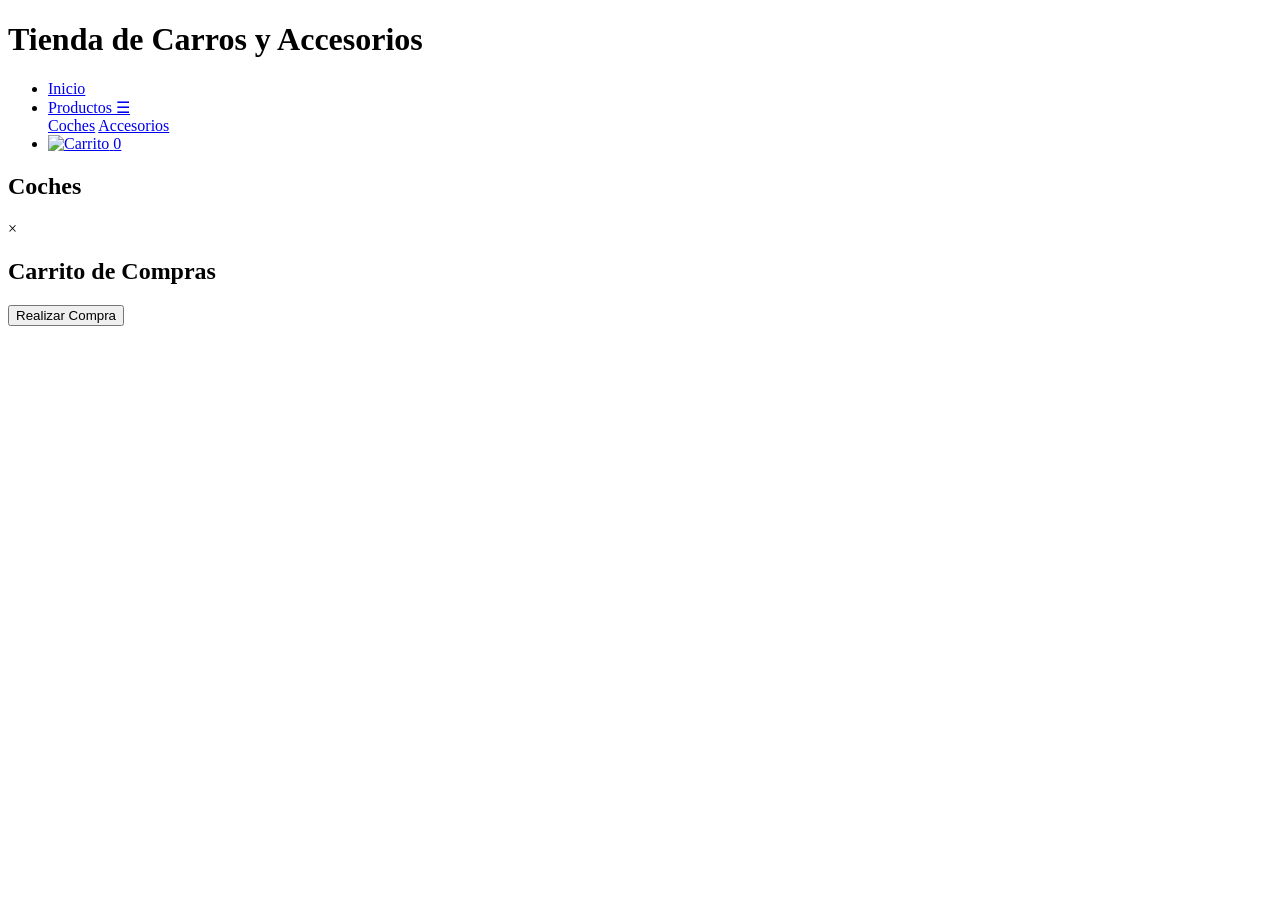
==== productos.html @ 17a65bcd "Add files via upload" ====
<!DOCTYPE html>
<html lang="es">
<head>
  <meta charset="UTF-8">
  <title>Productos</title>
  <link rel="stylesheet" href="css/styles.css">
</head>
<body>
  <header>
    <h1>Tienda de Carros y Accesorios</h1>
    <nav>
      <ul>
        <li><a href="shopping.html">Inicio</a></li>
        <li class="dropdown">
          <a href="#" id="productsDropdown">Productos &#9776;</a>
          <div class="dropdown-content">
            <a href="#" id="cochesLink">Coches</a>
            <a href="#" id="accesoriosLink">Accesorios</a>
          </div>
        </li>
        <li>
          <a href="#" id="cartLink">
            <img src="ruta-de-la-imagen-carrito.png" alt="Carrito" class="cart-icon">
            <span id="cartCount" class="cart-count">0</span>
          </a>
        </li>
      </ul>
    </nav>
  </header>
  
  <main>
    <section id="categoria">
      <h2 id="categoryTitle">Coches</h2>
      <div class="products-container"></div>
    </section>
  </main>

  <!-- Modal del carrito -->
  <div id="cartModal" class="modal">
    <div class="modal-content">
      <span class="close">&times;</span>
      <h2>Carrito de Compras</h2>
      <div class="cart-container"></div>
      <button id="purchaseBtn">Realizar Compra</button>
    </div>
  </div>

  <script src="js/cart.js"></script>
  <script>
    document.addEventListener("DOMContentLoaded", () => {
      loadProducts();
      displayProductsCategory();
      displayCart();
      updateCartCount();

      const dropdown = document.querySelector(".dropdown-content");
      document.getElementById("productsDropdown").onclick = e => {
        e.preventDefault();
        dropdown.style.display = dropdown.style.display === "block" ? "none" : "block";
      };

      document.getElementById("cochesLink").onclick = e => {
        e.preventDefault();
        currentCategory = "coches";
        displayProductsCategory();
        dropdown.style.display = "none";
      };

      document.getElementById("accesoriosLink").onclick = e => {
        e.preventDefault();
        currentCategory = "accesorios";
        displayProductsCategory();
        dropdown.style.display = "none";
      };

      const modal = document.getElementById("cartModal");
      document.getElementById("cartLink").onclick = e => {
        e.preventDefault();
        modal.style.display = "block";
        displayCart();
      };
      document.querySelector(".modal-content .close").onclick = () => modal.style.display = "none";
      window.onclick = e => { if (e.target == modal) modal.style.display = "none"; };

      document.getElementById("purchaseBtn").onclick = () => {
        if (cart.length > 0) {
          alert("¡Compra realizada con éxito!");
          cart = [];
          displayCart();
          updateCartCount();
        } else {
          alert("Tu carrito está vacío.");
        }
      };
    });
  </script>
</body>
</html>
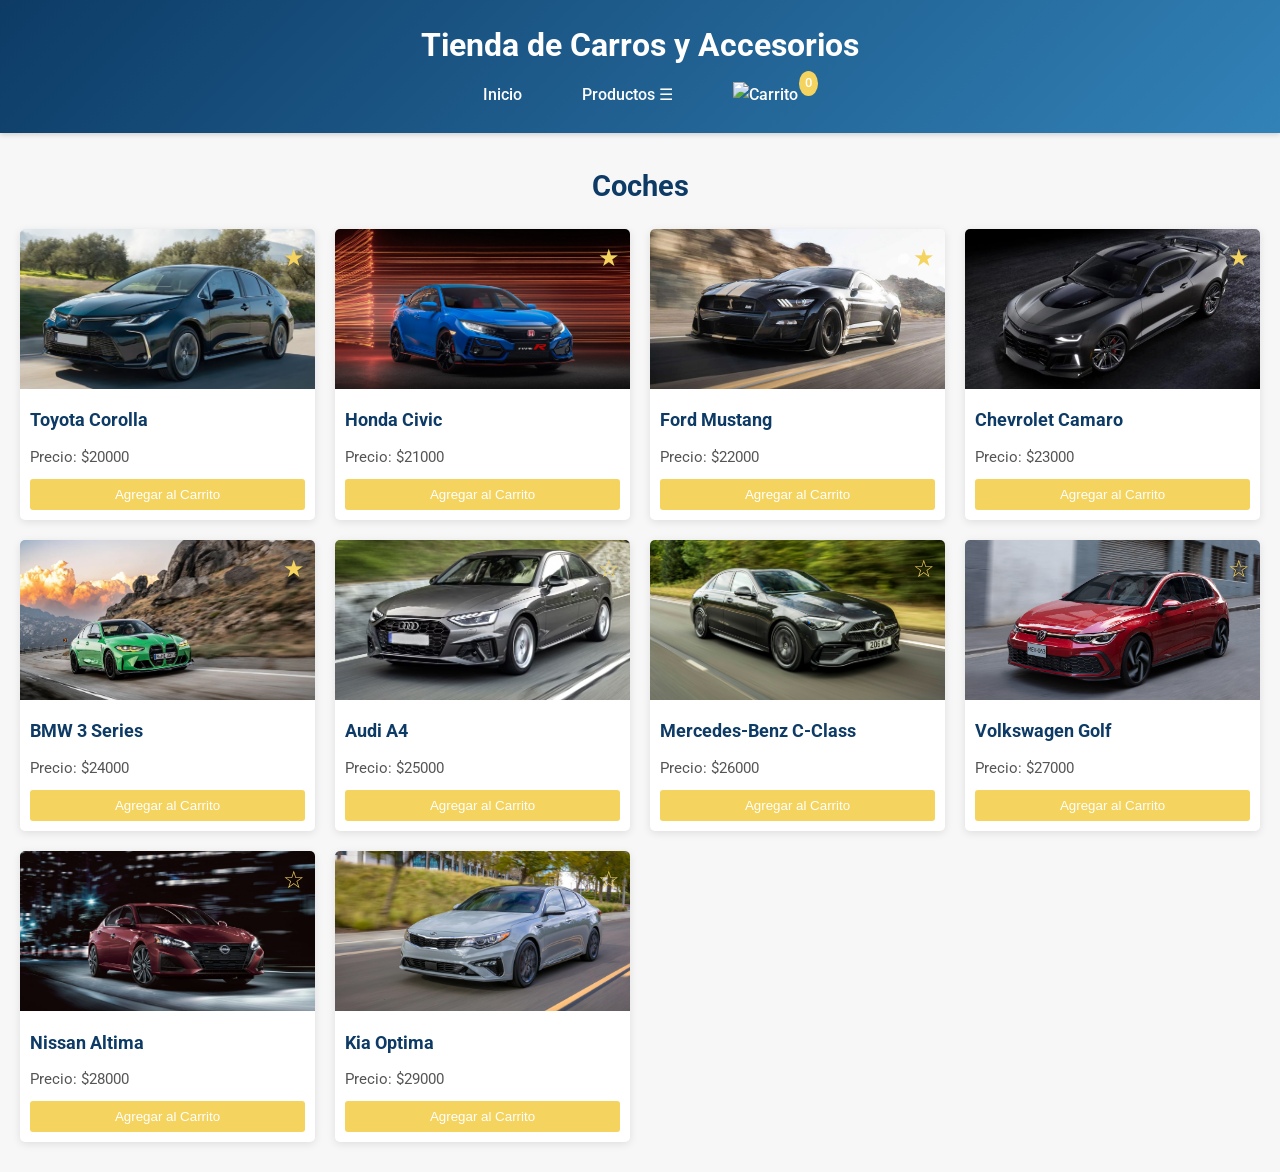
==== commit 4355647e: "Update productos.html" ====
--- a/productos.html
+++ b/productos.html
@@ -20,7 +20,7 @@
         </li>
         <li>
           <a href="#" id="cartLink">
-            <img src="ruta-de-la-imagen-carrito.png" alt="Carrito" class="cart-icon">
+            <img src="carrito.png" alt="Carrito" class="cart-icon">
             <span id="cartCount" class="cart-count">0</span>
           </a>
         </li>
--- a/css/styles.css
+++ b/css/styles.css
@@ -0,0 +1,322 @@
+/* TipografÃ­a y variables de color */
+@import url('https://fonts.googleapis.com/css2?family=Roboto:wght@400;500;700&display=swap');
+
+:root {
+  --primary-color: #0D3B66;       /* Azul oscuro */
+  --secondary-color: #FAF0CA;     /* Amarillo suave */
+  --accent-color: #F4D35E;        /* Amarillo vibrante */
+  --light-bg: #F7F7F7;            /* Fondo claro */
+  --text-color: #333;
+  --header-bg-gradient: linear-gradient(135deg, #0D3B66, #3282B8);
+}
+
+/* Reset y base */
+* {
+  box-sizing: border-box;
+  margin: 0;
+  padding: 0;
+}
+body {
+  font-family: 'Roboto', sans-serif;
+  background-color: var(--light-bg);
+  color: var(--text-color);
+  line-height: 1.6;
+}
+
+/* Encabezado y navegaciÃ³n */
+header {
+  background: var(--header-bg-gradient);
+  padding: 20px 0;
+  color: #fff;
+  text-align: center;
+  position: sticky;
+  top: 0;
+  z-index: 100;
+  box-shadow: 0 2px 5px rgba(0,0,0,0.15);
+}
+header h1 {
+  font-size: 2rem;
+  margin-bottom: 5px;
+}
+nav ul {
+  list-style: none;
+  display: flex;
+  justify-content: center;
+  align-items: center;
+  flex-wrap: wrap;
+}
+nav ul li {
+  margin: 0 15px;
+  position: relative;
+}
+nav ul li a {
+  color: #fff;
+  text-decoration: none;
+  font-weight: 500;
+  transition: color 0.3s ease;
+  display: inline-block;
+  position: relative;
+  padding: 5px 15px;
+}
+nav ul li a:hover {
+  color: var(--accent-color);
+}
+
+/* Dropdown (menÃº hamburguesa para Productos) */
+.dropdown-content {
+  display: none;
+  position: absolute;
+  top: 35px;
+  left: 0;
+  background-color: var(--primary-color);
+  min-width: 150px;
+  border-radius: 3px;
+  box-shadow: 0 2px 5px rgba(0,0,0,0.2);
+  z-index: 10;
+}
+.dropdown-content a {
+  display: block;
+  padding: 10px;
+  color: #fff;
+  text-decoration: none;
+  transition: background 0.3s ease, color 0.3s ease;
+}
+/* Cambio aquÃ­: al hacer hover, se cambia el color de fondo y el color del texto para mayor legibilidad */
+.dropdown-content a:hover {
+  background: var(--accent-color);
+  color: var(--primary-color);
+}
+
+/* Contenedores generales */
+.container {
+  max-width: 1100px;
+  margin: 30px auto;
+  padding: 0 20px;
+}
+
+/* Formularios (login y registro) */
+.login-container, .register-container {
+  background: #fff;
+  border-radius: 5px;
+  box-shadow: 0 2px 10px rgba(0,0,0,0.1);
+  padding: 30px;
+  width: 100%;
+  max-width: 400px;
+  margin: 60px auto;
+  text-align: center;
+}
+.login-container h2, .register-container h2 {
+  margin-bottom: 20px;
+  color: var(--primary-color);
+}
+.login-container form label, .register-container form label {
+  margin: 10px 0 5px;
+  font-weight: 500;
+  text-align: left;
+}
+.login-container form input, .register-container form input {
+  padding: 10px;
+  border: 1px solid #ddd;
+  border-radius: 3px;
+  width: 100%;
+  margin-bottom: 10px;
+}
+.login-container form button, .register-container form button {
+  background: var(--primary-color);
+  color: #fff;
+  border: none;
+  padding: 10px;
+  border-radius: 3px;
+  cursor: pointer;
+  transition: background 0.3s ease;
+  margin-top: 10px;
+}
+.login-container form button:hover, .register-container form button:hover {
+  background: var(--accent-color);
+}
+.login-img {
+  width: 120px;
+  display: block;
+  margin: 0 auto 20px;
+}
+
+/* Secciones (Destacados y Productos) */
+section {
+  padding: 30px 0;
+}
+section h2 {
+  text-align: center;
+  margin-bottom: 20px;
+  font-size: 1.8rem;
+  color: var(--primary-color);
+}
+.featured-container,
+.products-container {
+  display: grid;
+  grid-template-columns: repeat(auto-fill, minmax(240px, 1fr));
+  gap: 20px;
+  padding: 0 20px;
+}
+
+/* Tarjetas de Producto */
+.product {
+  background: #fff;
+  border-radius: 5px;
+  overflow: hidden;
+  box-shadow: 0 2px 8px rgba(0,0,0,0.1);
+  transition: transform 0.3s ease;
+  position: relative;
+}
+.product:hover {
+  transform: translateY(-5px);
+}
+.product img {
+  width: 100%;
+  height: 160px;
+  object-fit: cover;
+}
+.product h3 {
+  padding: 10px;
+  font-size: 1.1rem;
+  color: var(--primary-color);
+}
+.product p {
+  padding: 0 10px 10px;
+  font-size: 0.95rem;
+  color: #555;
+}
+.product button {
+  background: var(--accent-color);
+  border: none;
+  color: #fff;
+  padding: 8px;
+  width: calc(100% - 20px);
+  margin: 0 10px 10px;
+  border-radius: 3px;
+  cursor: pointer;
+  transition: background 0.3s ease;
+}
+.product button:hover {
+  background: var(--primary-color);
+}
+/* Estrella para destacar */
+.product .star {
+  position: absolute;
+  top: 10px;
+  right: 10px;
+  font-size: 1.5rem;
+  color: var(--accent-color);
+  cursor: pointer;
+  transition: transform 0.3s ease;
+}
+.product .star:hover {
+  transform: scale(1.2);
+}
+
+/* Modal del carrito */
+.modal {
+  display: none;
+  position: fixed;
+  z-index: 2000;
+  left: 0;
+  top: 0;
+  width: 100%;
+  height: 100%;
+  background: rgba(0,0,0,0.6);
+}
+.modal-content {
+  background: #fff;
+  border-radius: 5px;
+  margin: 10% auto;
+  padding: 20px;
+  width: 90%;
+  max-width: 600px;
+  position: relative;
+}
+.modal-content .close {
+  position: absolute;
+  top: 15px;
+  right: 20px;
+  font-size: 1.8rem;
+  cursor: pointer;
+  color: var(--primary-color);
+}
+
+/* Carrito de Compras */
+.cart-container {
+  max-height: 300px;
+  overflow-y: auto;
+  margin-bottom: 15px;
+}
+.cart-item {
+  display: flex;
+  align-items: center;
+  border-bottom: 1px solid #eee;
+  padding: 10px 0;
+}
+.cart-item img {
+  width: 60px;
+  height: 40px;
+  object-fit: cover;
+  margin-right: 15px;
+  border-radius: 3px;
+}
+.cart-item .item-info {
+  flex-grow: 1;
+}
+.cart-item button {
+  background: #e63946;
+  border: none;
+  color: #fff;
+  padding: 5px 10px;
+  border-radius: 3px;
+  cursor: pointer;
+  transition: background 0.3s ease;
+}
+.cart-item button:hover {
+  background: #d62828;
+}
+#purchaseBtn {
+  background: var(--primary-color);
+  color: #fff;
+  border: none;
+  padding: 10px 20px;
+  border-radius: 3px;
+  cursor: pointer;
+  display: block;
+  margin: 0 auto;
+  transition: background 0.3s ease;
+}
+#purchaseBtn:hover {
+  background: var(--accent-color);
+}
+
+/* Icono y contador (badge) del carrito */
+.cart-icon {
+  width: 30px;
+  vertical-align: middle;
+  position: relative;
+}
+.cart-count {
+  background: var(--accent-color);
+  color: #fff;
+  border-radius: 50%;
+  padding: 2px 6px;
+  font-size: 0.8rem;
+  position: absolute;
+  top: -5px;
+  right: -5px;
+}
+
+/* Media Queries */
+@media (max-width: 768px) {
+  header h1 {
+    font-size: 1.8rem;
+  }
+  nav ul li {
+    margin: 0 8px;
+  }
+  .product img {
+    height: 140px;
+  }
+}
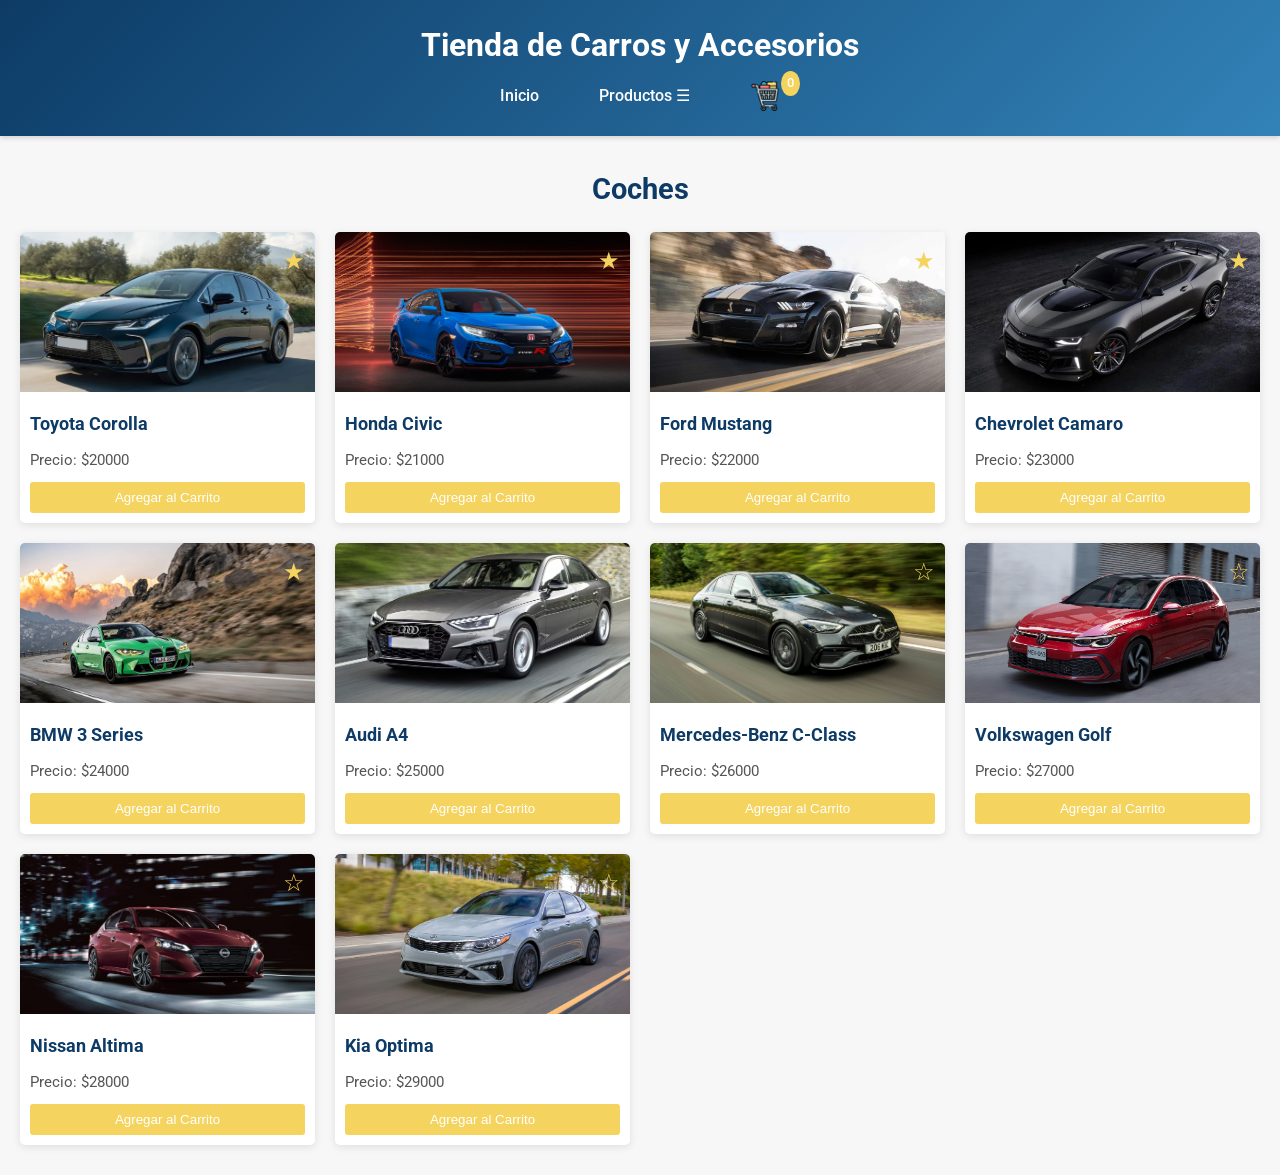
==== commit d83ffa83: "Update productos.html" ====
--- a/productos.html
+++ b/productos.html
@@ -20,7 +20,7 @@
         </li>
         <li>
           <a href="#" id="cartLink">
-            <img src="carrito.png" alt="Carrito" class="cart-icon">
+            <img src="images/carrito.png" alt="Carrito" class="cart-icon">
             <span id="cartCount" class="cart-count">0</span>
           </a>
         </li>
